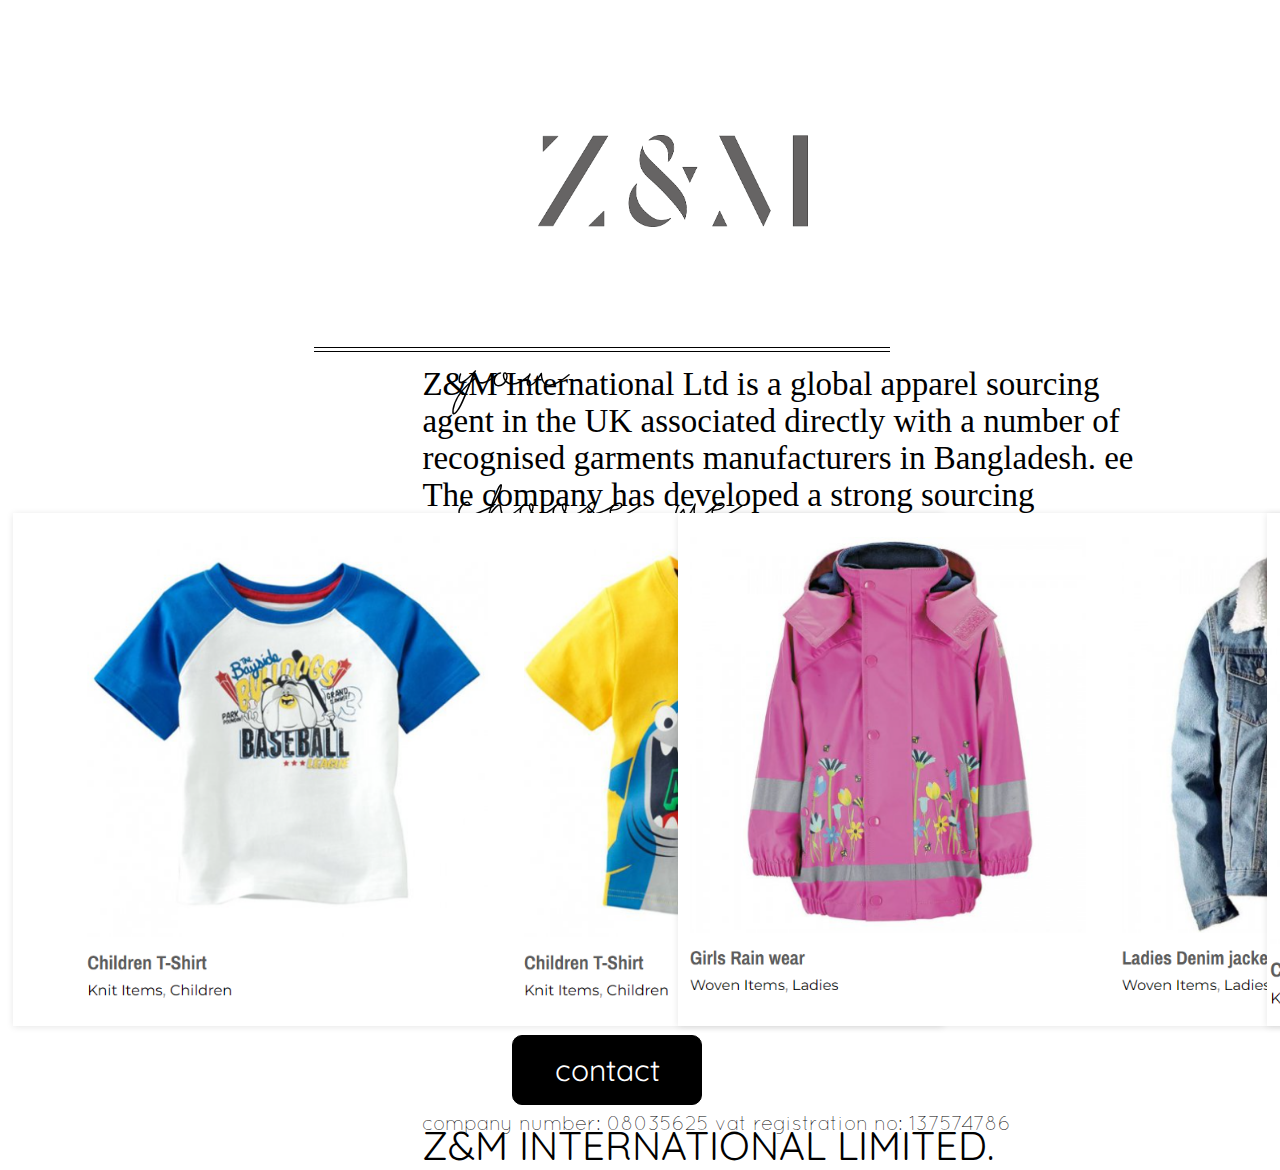
==== index.html @ a21a1299 "Update index.html" ====
<html>
<head>
    <meta charset='utf-8'>
    <meta http-equiv='X-UA-Compatible' content='IE=edge'>
    <meta name='viewport' content='width=device-width, initial-scale=1'>
    <link rel='stylesheet' type='text/css' media='screen' href='/main.css'>
    <title>Z&M</title>
    <script src="https://smtpjs.com/v3/smtp.js"></script>
    <script src='/main.js'></script>
    <link rel="stylesheet" type="text/css" href="/bootstrap.min.css">
</head>
<body onload="carouselScroll();">
    <img class="logo" src="/logo.png" style="width: 270px; top: 15vh; position: absolute; left: 42vw; right: 42vw;"/>
    <p id="header_text">you choose...we source</p>
    <!--<p id="design_symbols">❊❊❊</p>-->
    <div class="underline_top"></div>
    <div class="underline_bottom"></div>
    <button id="contact_button" class="contact-us__button" onclick="onclick_contact_us_button();">contact</button>
    <button class="gallery__button">Gallery</button>
    <pre class="caption">
Z&M International Ltd is a global apparel sourcing
agent in the UK associated directly with a number of 
recognised garments manufacturers in Bangladesh. ee
The company has developed a strong sourcing 
network in producing quality garments of various 
kinds. All of our factories are certified with ISO9001, 
Wrap, BSCI and Oeko Tex.</pre>
    <div style="position: absolute; width: 100vw; height: 70vh; background-color: rgba(0, 0, 0, 0); bottom: -27vh; left: 0px; z-index: 10; transform: rotateY(0);" id="invisible_event_listener"></div>
    <div id="parent_divider" style="width: fit-content; height: fit-content; background-color: transparent;">
    <img class="img1" id="_1" src="/c1.png"/>
    <img class="img2" id="_2" src="/L2.png"/>
    <img class="img3" id="_3" src="/c2.png"/>
    <img class="img4" id="_4" src="/c3.png"/>
    <img class="img5" id="_5" src="/01.png"/>
    <img class="img6" id="_6" src="/02.png"/>
</div>
<!--<div onclick="resume_the_carousel();" style="left: 60vw; top: 78.3vh; position: relative; width: 100px; height: 100px;">
<svg class="bi-play" xmlns="http://www.w3.org/2000/svg" width="16" height="16" fill="currentColor" class="bi bi-play" viewBox="0 0 16 16">
    <path d="M10.804 8 5 4.633v6.734L10.804 8zm.792-.696a.802.802 0 0 1 0 1.392l-6.363 3.692C4.713 12.69 4 12.345 4 11.692V4.308c0-.653.713-.998 1.233-.696l6.363 3.692z"/>
  </svg>
</div>-->
<div onclick="stop_the_carousel();" style="left: 40vw; top: 64vh; position: relative; width: 100px; height: 100px;">
  <svg class="bi-stop" xmlns="http://www.w3.org/2000/svg" width="16" height="16" fill="currentColor" viewBox="0 0 16 16">
    <path d="M0 12V4a2 2 0 0 1 2-2h12a2 2 0 0 1 2 2v8a2 2 0 0 1-2 2H2a2 2 0 0 1-2-2zm6.5-7A1.5 1.5 0 0 0 5 6.5v3A1.5 1.5 0 0 0 6.5 11h3A1.5 1.5 0 0 0 11 9.5v-3A1.5 1.5 0 0 0 9.5 5h-3z"/>
  </svg>
</div>
<pre id="footer"><span style="font-family: 'Quicksand';">Z&M INTERNATIONAL LIMITED.</span>
</pre>
<span id="second_span">company number: 08035625 vat registration no: 137574786</span>
<!--<dialog id="query_dialog" open>
    <p id="dialog_title">Send us a query!</p>
</dialog>-->
</body>
</html>
---- main.css ----
@font-face {
    font-family: 'Salonica';
    src: url("/salonica.ttf");
}

@font-face {
    font-family: 'Quicksand';
    src: url("/Quicksand-Regular.ttf");
}

@font-face {
    font-family: 'Quicksand Light';
    src: url("/quicksand_light.otf");
}


/*@media screen and (min-width: 2450px) and (max-width: 2560px) {*/
    body {
        overflow-x: hidden;
    }
    
    #header_text {
        position: absolute;
        font-family: 'Salonica';
        font-size: 120px;
        left: 36vw;
        right: 36vw;
        top: 21vh;
    }
    
    #design_symbols {
        position: absolute;
        font-size: 40px;
        top: 27vh;
        left: 46vw;
    }
    
    .caption {
        position: absolute;
        top: 37vh;
        font-size: 33px;
        width: 50vw;
        left: 33vw;
        right: 25vw;
        font-family: 'Calibri';
        font-weight: 300;
        text-align: left;
    }
    
    .img1 {
        position: absolute;
        height: 57vh;
        box-shadow: 0 1px 7px rgba(0, 0, 0, 0.1);
        top: 57vh;
        left: 1vw;
    }
    
    .img2 {
        position: absolute;
        height: 57vh;
        box-shadow: 0 1px 7px rgba(0, 0, 0, 0.1);
        top: 57vh;
        left: 53vw;
    }
    
    .img3 {
        position: absolute;
        height: 57vh;
        box-shadow: 0 1px 7px rgba(0, 0, 0, 0.1);
        top: 57vh;
        left: 99vw;
    }
    
    .img4 {
        position: absolute;
        height: 57vh;
        box-shadow: 0 1px 7px rgba(0, 0, 0, 0.1);
        top: 57vh;
        left: 148vw;
    }

    .img5 {
        position: absolute;
        height: 57vh;
        box-shadow: 0 1px 7px rgba(0, 0, 0, 0.1);
        top: 57vh;
        left: 195vw;
    }

    .img6 {
        position: absolute;
        height: 57vh;
        box-shadow: 0 1px 7px rgba(0, 0, 0, 0.1);
        top: 57vh;
        left: 242vw;
    }
    
    .underline_top {
        position: absolute;
        height: 0.5px;
        width: 45vw;
        background: black;
        left: 24.5vw;
        top: 38.5vh;
    }
    
    .underline_bottom {
        position: absolute;
        height: 0.5px;
        width: 45vw;
        background: black;
        left: 24.5vw;
        top: 39vh;
    }
    
    .contact-us__button {
        /*position: absolute;
        top: 10px;
        width: 190px;
        height: 70px;
        font-size: 30px;
        left: 17.1vw;
        top: 33vh;
        color: black;
        background: transparent;
        outline: none;
        border: solid black 0.25px;
        display: block;*/
        position: absolute;
        top: 115vh;
        z-index: 70;
        width: 190px;
        height: 70px;
        font-size: 30px;
        left: 40vw;
        /*display: none;
        opacity: 0;*/
        color: white;
        background: black;
        outline: none;
        border: solid black 0.25px;
        font-family: 'Quicksand';
        border-radius: 10px;
    }
    
    .gallery__button {
        position: absolute;
        top: 10px;
        width: 190px;
        height: 70px;
        font-size: 30px;
        right: 22.7vw;
        top: 33vh;
        color: black;
        background: transparent;
        outline: none;
        border: solid black 0.25px;
        display: none;
    }
    
    #query_dialog {
        position: absolute;
        width: 50vw;
        height: 30vh;
        background-color: white;
        border: none;
        outline: none;
        box-shadow: 0 3px 10px rgba(0, 0, 0, 0.1);
        font-family: 'Calibri';
    }
    
    #dialog_title {
        position: absolute;
        font-size: 40px;
        left: 530px;
        top: 1px;
    }
    
    #main_contact_title {
        position: absolute;
        top: 10px;
        left: 20vw;
        font-size: 30px;
        font-family: 'Quicksand';
    }
    
    #query_container {
        position: absolute;
        width: 27vw;
        height: 78vh;
        background-color: white;
        border: solid 0.25px black;
        top: 7vh;
        left: 20vw;
        font-family: 'Quicksand';
    }
    
    .name_input_field {
        position: absolute;
        height: 40px;
        width: 13vw;
        top: 27px;
        left: 10vw;
        font-size: 18px;
        font-family: 'Quicksand';
        /*font-family: 'Calibri';*/
    }
    
    #name_label {
        position: absolute;
        font-size: 21px;
        top: 33px;
        left: 1.8vw;
        /*font-family: 'Calibri';*/
    }
    
    .email_input_field {
        position: absolute;
        height: 40px;
        width: 13vw;
        top: 107px;
        left: 10vw;
        font-size: 18px;
        font-family: 'Quicksand';
        /*font-family: 'Calibri';*/
    }
    
    #email_label {
        position: absolute;
        font-size: 21px;
        top: 113px;
        left: 1.8vw;
        /*font-family: 'Calibri';*/
    }
    
    .phone_input_field {
        position: absolute;
        height: 40px;
        width: 13vw;
        top: 197px;
        left: 10vw;
        font-size: 18px;
        font-family: 'Quicksand';
        /*font-family: 'Calibri';*/
    }
    
    #phone_label {
        position: absolute;
        font-size: 21px;
        top: 203px;
        left: 1.8vw;
        /*font-family: 'Calibri';*/
    }
    
    #your_message_label {
        position: absolute;
        top: 300px;
        font-size: 21px;
        left: 1.8vw;
    }
    
    .message_box {
        position: absolute;
        top: 350px;
        width: 21.3vw;
        left: 1.8vw;
        height: 40vh;
        font-size: 20px;
        font-family: 'Quicksand';
    }
    
    #submit_button {
        position: absolute;
        background: black;
        color: white;
        font-size: 18px;
        width: 120px;
        height: 40px;
        border: solid .25px rgb(78, 78, 78);
        bottom: 25px;
        right: 25px;
        font-family: 'Quicksand';
        transition: all 1s;
    }

    .bi-stop {
        position: absolute;
        scale: 3;
        display: none;
        /*left: 40vw;
        top: 78vh;*/
    }

    #footer {
        position: absolute; font-size: 40px; top: 120vh; font-family: 'Quicksand Light'; left: 33vw; color: black; text-align: center; width: fit-content;
    }

    #second_span {
        position: absolute; font-size: 20px; top: 124vh; font-family: 'Quicksand Light'; left: 33vw; color: black; text-align: center; width: fit-content;
    }
/*}*/

::-webkit-scrollbar {
    display: block;
    width: 10px;
}

::-webkit-scrollbar-track {
    background-color: rgb(255, 255, 255);
}

::-webkit-scrollbar-thumb {
    background-color: grey;
    border-radius: 40px;
    box-shadow: 0 2.7px 5px rgba(0, 0, 0, 0.4); 
    width: 7px;
}

@media screen and (min-width: 1400px) and (max-width: 1650px) {
    #parent_divider {
        position: absolute;
        top: 20vh;
    }

    body {
        background-color: white;
    }

    .contact-us__button {
        position: absolute;
        top: 10px;
        width: 200px;
        height: 70px;
        font-size: 30px;
        left: 12.4vw;
        top: 30.3vh;
        color: black;
        background: transparent;
        outline: none;
        border: solid black 0.25px;
        display: block;
    }
    
    .gallery__button {
        position: absolute;
        top: 10px;
        width: 200px;
        height: 70px;
        font-size: 30px;
        right: 18.4vw;
        top: 30.3vh;
        color: black;
        background: transparent;
        outline: none;
        border: solid black 0.25px;
        display: block;
    }
}

@media screen and (min-width: 270px) and (max-width: 420px) {
    body {
        position: fixed;
    }
    
    .logo {
        position: sticky;
        /*right: 300px;*/
        right: 3vw;
        left: 0px;
        scale: 0.5;
        margin-top: -105px;
        margin-left: -120px;
    }

    #main_contact_title {
        position: absolute;
        top: 20px;
        left: 10vw;
        font-size: 20px;
        width: 5700px;
    }

    #query_container {
        position: absolute;
        width: 78vw;
        height: 78vh;
        background-color: white;
        border: solid 0.25px black;
        top: 7vh;
        left: 10vw;
        font-family: 'Quicksand';
    }

    #header_text {
        position: absolute;
        font-family: 'Salonica';
        font-size: 45px;
        /*left: 3vw;*/
        left: 15vw;
        /*right: 10vw;*/
        width: 100vw;
        top: 3vh;
    }

    .caption {
        position: absolute;
        top: 15vh;
        font-size: 15px;
        width: 100vw;
        height: 100vh;
        left: 1.8vw;
    }

    .underline_top {
        position: absolute;
        height: 0.5px;
        width: 90vw;
        background: black;
        left: 1.8vw;
        top: 15vh;
    }
    
    .underline_bottom {
        position: absolute;
        height: 0.5px;
        width: 90vw;
        background: black;
        left: 1.8vw;
        top: 38vh;
    }

    #parent_divider {
        position: absolute;
        width: 100vw;
        scale: 0.6;
        top: 6vh;
        animation-name: automaticScroll;
        animation-duration: 20s;
        animation-timing-function: linear;
        animation-fill-mode: forwards;
        animation-iteration-count: infinite;
    }

    .gallery__button {
        position: absolute;
        top: 10px;
        width: 200px;
        height: 70px;
        font-size: 30px;
        right: 18.4vw;
        top: 30.3vh;
        color: black;
        background: transparent;
        outline: none;
        border: solid black 0.25px;
        display: none;
    }

    .img1 {
        position: absolute;
        box-shadow: none;
        left: 1.8vw;
    }

    .img2 {
        position: absolute;
        box-shadow: none;
        left: 700px;
    }

    .img3 {
        position: absolute;
        box-shadow: none;
        /*display: none;*/
        left: 1400px;
    }

    .img4 {
        position: absolute;
        box-shadow: none;
        /*display: none;*/
        left: 2100px;
    }

    .img5 {
        position: absolute;
        box-shadow: none;
        /*display: none;*/
        left: 2800px;
    }

    .img6 {
        position: absolute;
        box-shadow: none;
        /*display: none;*/
        left: 3500px;
    }

    .contact-us__button {
        position: absolute;
        top: 76.5vh;
        z-index: 3;
        width: 100px;
        height: 35px;
        font-size: 23px;
        left: 1.8vw;
        /*display: none;
        opacity: 0;*/
        color: white;
        background: black;
        outline: none;
        border: solid black 0.25px;
        font-family: 'Quicksand';
        border-radius: 3px;
        /*display: block;*/
    }

    .bi-play {
        position: absolute;
        scale: 3;
        /*left: 60vw;
        top: 78vh;*/

    }

    .bi-stop {
        position: absolute;
        scale: 3;
        /*left: 40vw;
        top: 78vh;*/
        display: none;
    }
    
    /*.gallery__button {
        position: absolute;
        top: 10px;
        width: 200px;
        height: 70px;
        font-size: 30px;
        right: 18.4vw;
        top: 30.3vh;
        color: black;
        background: transparent;
        outline: none;
        border: solid black 0.25px;
        display: block;
    }*/

    .name_input_field {
        position: absolute;
        height: 40px;
        width: 42vw;
        top: 27px;
        left: 31vw;
        font-size: 14px;
        font-family: 'Quicksand';
        /*font-family: 'Calibri';*/
    }
    
    #name_label {
        position: absolute;
        font-size: 21px;
        top: 33px;
        left: 1.8vw;
        /*font-family: 'Calibri';*/
    }
    
    .email_input_field {
        position: absolute;
        height: 40px;
        width: 42vw;
        top: 107px;
        left: 31vw;
        font-size: 14px;
        font-family: 'Quicksand';
        /*font-family: 'Calibri';*/
    }
    
    #email_label {
        position: absolute;
        font-size: 21px;
        top: 113px;
        left: 1.8vw;
        /*font-family: 'Calibri';*/
    }
    
    .phone_input_field {
        position: absolute;
        height: 40px;
        width: 42vw;
        top: 197px;
        left: 31vw;
        font-size: 14px;
        font-family: 'Quicksand';
        /*font-family: 'Calibri';*/
    }
    
    #phone_label {
        position: absolute;
        font-size: 21px;
        top: 203px;
        left: 1.8vw;
        /*font-family: 'Calibri';*/
    }
    
    #your_message_label {
        position: absolute;
        top: 300px;
        font-size: 21px;
        left: 1.8vw;
    }
    
    .message_box {
        position: absolute;
        top: 350px;
        width: 71vw;
        left: 1.8vw;
        height: 16vh;
        font-size: 20px;
        font-family: 'Quicksand';
    }
    
    #submit_button {
        position: absolute;
        background: black;
        color: white;
        font-size: 15px;
        width: 85px;
        height: 40px;
        border: solid .25px rgb(78, 78, 78);
        bottom: 23px;
        right: 25px;
        font-family: 'Quicksand';
        transition: all 1s;
    }

    .logo-in-form {
        position: absolute;
        bottom: 23px;
        width: 25vw;
        left: 10px;
    }

    #notice {
    position: absolute; 
    font-size: 10px;
    top: 87vh;
    font-family: 'Quicksand Light'; 
    left: 10vw;     
    color: black; 
    text-align: center;
    margin-top: 0px;
    }
}

@keyframes imagesFlip {
    0% { transform: rotateY(0); }
    100% { transform: rotateY(180deg); }
}

@keyframes scrollBack {
    0% { transform: translateX(-100vw); }
    100% { transform: translateX(0); }
}

@keyframes automaticScroll {
    0% { transform: translate(0px); }
    50% { transform: translate(-980vw); }
    100% { transform: translate(0px); }
}
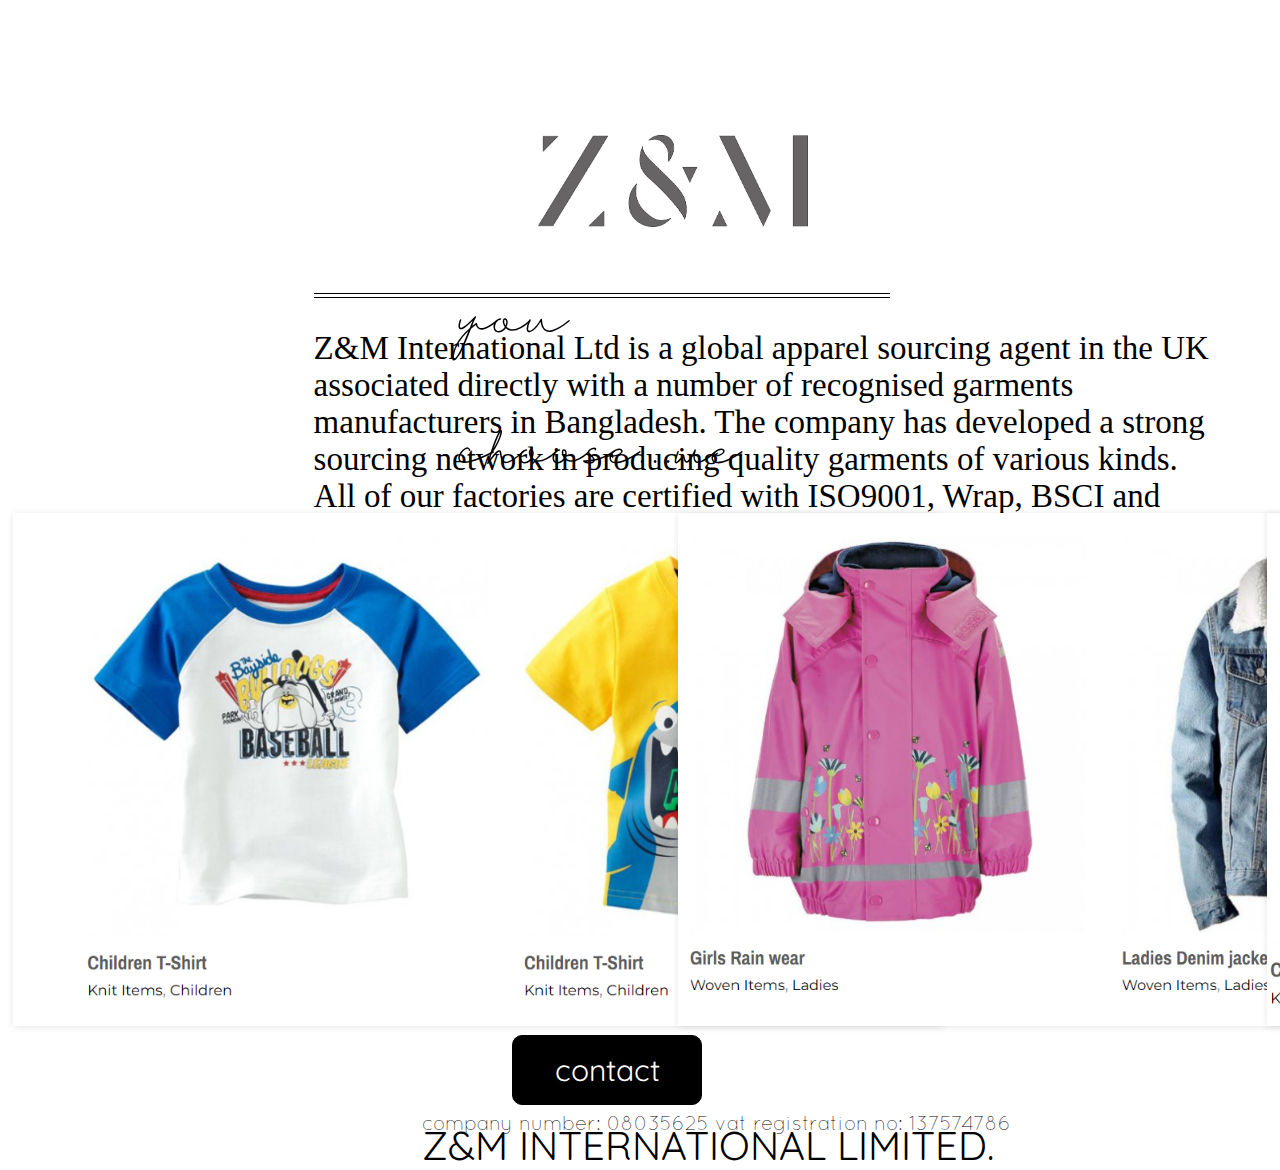
==== commit 095a6cb7: "Update index.html" ====
--- a/index.html
+++ b/index.html
@@ -17,14 +17,14 @@
     <div class="underline_bottom"></div>
     <button id="contact_button" class="contact-us__button" onclick="onclick_contact_us_button();">contact</button>
     <button class="gallery__button">Gallery</button>
-    <pre class="caption">
+    <p class="caption">
 Z&M International Ltd is a global apparel sourcing
 agent in the UK associated directly with a number of 
-recognised garments manufacturers in Bangladesh. ee
+recognised garments manufacturers in Bangladesh. 
 The company has developed a strong sourcing 
 network in producing quality garments of various 
 kinds. All of our factories are certified with ISO9001, 
-Wrap, BSCI and Oeko Tex.</pre>
+Wrap, BSCI and Oeko Tex.</p>
     <div style="position: absolute; width: 100vw; height: 70vh; background-color: rgba(0, 0, 0, 0); bottom: -27vh; left: 0px; z-index: 10; transform: rotateY(0);" id="invisible_event_listener"></div>
     <div id="parent_divider" style="width: fit-content; height: fit-content; background-color: transparent;">
     <img class="img1" id="_1" src="/c1.png"/>
--- a/main.css
+++ b/main.css
@@ -25,7 +25,7 @@
         font-size: 120px;
         left: 36vw;
         right: 36vw;
-        top: 21vh;
+        top: 15vh;
     }
     
     #design_symbols {
@@ -36,7 +36,7 @@
     }
     
     .caption {
-        position: absolute;
+        /*position: absolute;
         top: 37vh;
         font-size: 33px;
         width: 50vw;
@@ -44,6 +44,15 @@
         right: 25vw;
         font-family: 'Calibri';
         font-weight: 300;
+        text-align: left;*/
+        position: absolute;
+        top: 33vh;
+        font-size: 33px;
+        width: 70vw;
+        left: 24.5vw;
+        right: 25vw;
+        font-family: 'Calibri';
+        font-weight: 300;
         text-align: left;
     }
     
@@ -101,7 +110,7 @@
         width: 45vw;
         background: black;
         left: 24.5vw;
-        top: 38.5vh;
+        top: 32.5vh;
     }
     
     .underline_bottom {
@@ -110,7 +119,7 @@
         width: 45vw;
         background: black;
         left: 24.5vw;
-        top: 39vh;
+        top: 33vh;
     }
     
     .contact-us__button {
@@ -292,11 +301,11 @@
     }
 
     #footer {
-        position: absolute; font-size: 40px; top: 120vh; font-family: 'Quicksand Light'; left: 33vw; color: black; text-align: center; width: fit-content;
+        position: absolute; font-size: 40px; top: 120vh; font-family: 'Quicksand Light'; left: 33vw; color: black; text-align: center; width: fit-content; margin-bottom: 40px;
     }
 
     #second_span {
-        position: absolute; font-size: 20px; top: 124vh; font-family: 'Quicksand Light'; left: 33vw; color: black; text-align: center; width: fit-content;
+        position: absolute; font-size: 20px; top: 124vh; font-family: 'Quicksand Light'; left: 33vw; color: black; text-align: center; width: fit-content; margin-bottom: 178px;
     }
 /*}*/
 
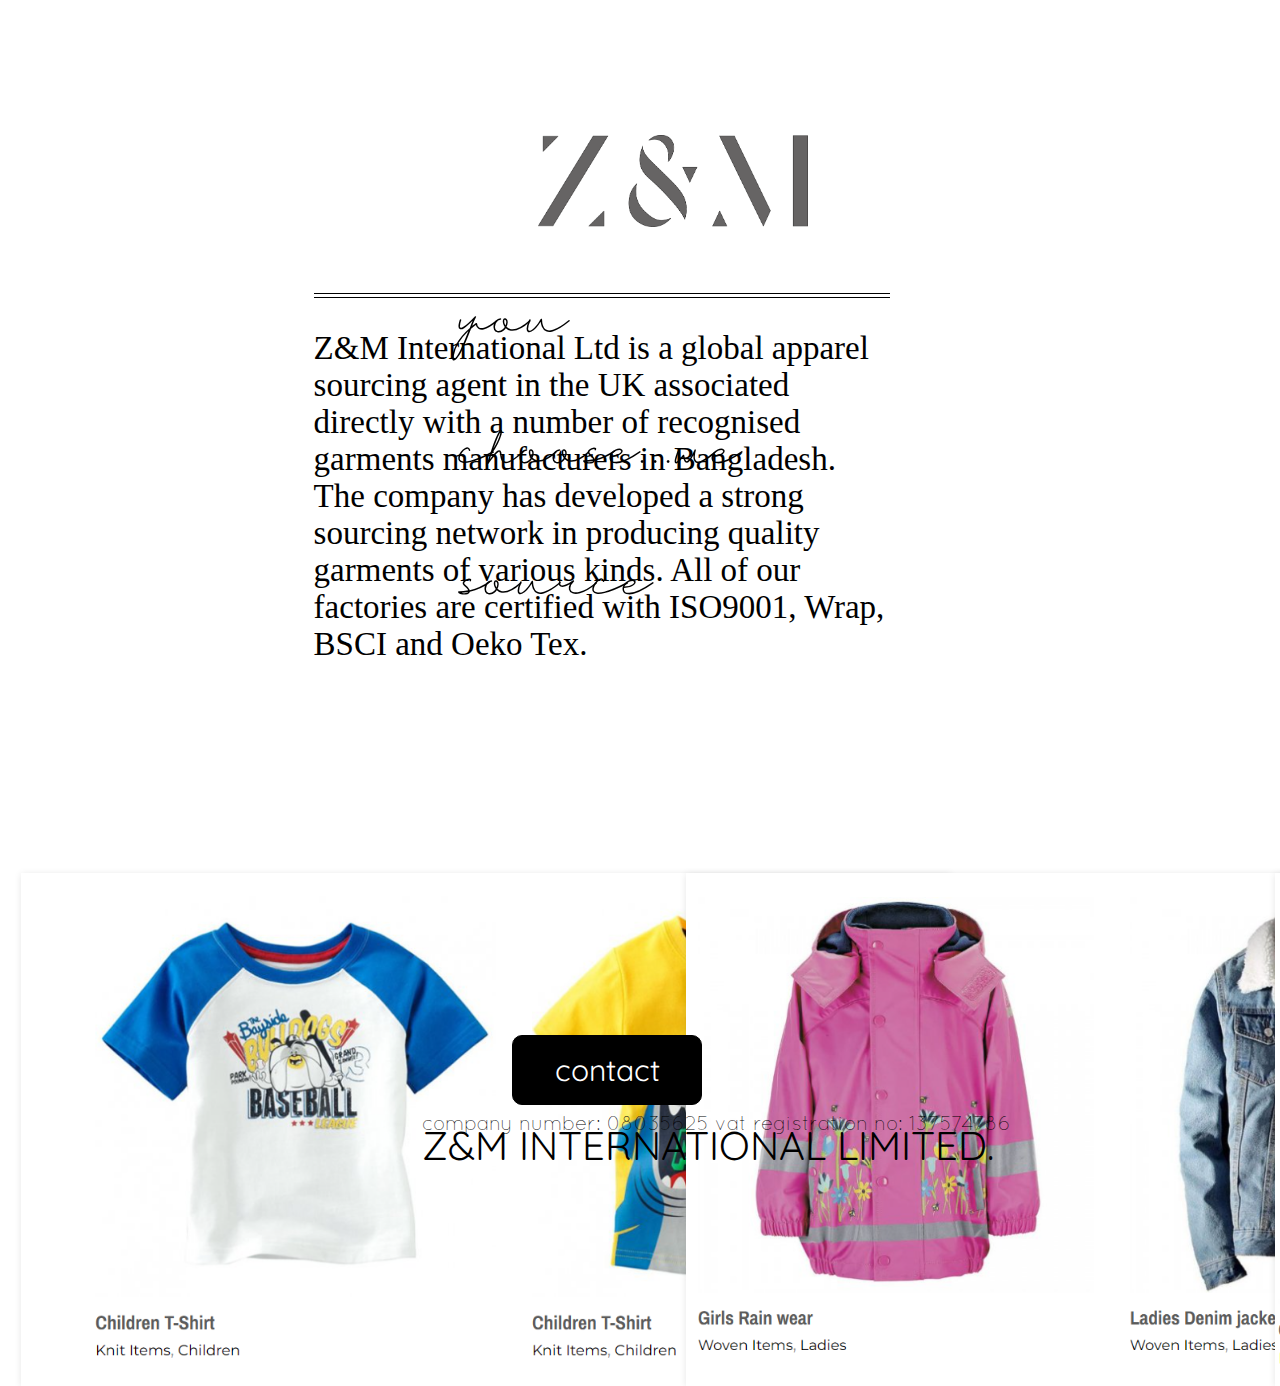
==== commit ac231e81: "Update index.html" ====
--- a/index.html
+++ b/index.html
@@ -26,7 +26,7 @@
 kinds. All of our factories are certified with ISO9001, 
 Wrap, BSCI and Oeko Tex.</p>
     <div style="position: absolute; width: 100vw; height: 70vh; background-color: rgba(0, 0, 0, 0); bottom: -27vh; left: 0px; z-index: 10; transform: rotateY(0);" id="invisible_event_listener"></div>
-    <div id="parent_divider" style="width: fit-content; height: fit-content; background-color: transparent;">
+    <div id="parent_divider" style="width: fit-content; height: fit-content; background-color: transparent; position: absolute; top: 40vh;">
     <img class="img1" id="_1" src="/c1.png"/>
     <img class="img2" id="_2" src="/L2.png"/>
     <img class="img3" id="_3" src="/c2.png"/>
--- a/main.css
+++ b/main.css
@@ -37,7 +37,7 @@
     
     .caption {
         /*position: absolute;
-        top: 37vh;
+        top: 31vh;
         font-size: 33px;
         width: 50vw;
         left: 33vw;
@@ -48,7 +48,7 @@
         position: absolute;
         top: 33vh;
         font-size: 33px;
-        width: 70vw;
+        width: 45vw;
         left: 24.5vw;
         right: 25vw;
         font-family: 'Calibri';
@@ -301,11 +301,11 @@
     }
 
     #footer {
-        position: absolute; font-size: 40px; top: 120vh; font-family: 'Quicksand Light'; left: 33vw; color: black; text-align: center; width: fit-content; margin-bottom: 40px;
+        position: absolute; font-size: 40px; top: 120vh; font-family: 'Quicksand Light'; left: 33vw; color: black; text-align: center; width: fit-content; margin-bottom: 270px;
     }
 
     #second_span {
-        position: absolute; font-size: 20px; top: 124vh; font-family: 'Quicksand Light'; left: 33vw; color: black; text-align: center; width: fit-content; margin-bottom: 178px;
+        position: absolute; font-size: 20px; top: 124vh; font-family: 'Quicksand Light'; left: 33vw; color: black; text-align: center; width: fit-content; margin-bottom: 48px;
     }
 /*}*/
 
@@ -415,7 +415,7 @@
         position: absolute;
         top: 15vh;
         font-size: 15px;
-        width: 100vw;
+        width: 90vw;
         height: 100vh;
         left: 1.8vw;
     }
@@ -660,6 +660,13 @@
     text-align: center;
     margin-top: 0px;
     }
+    #footer {
+        position: absolute; font-size: 10px; top: 81vh; font-family: 'Quicksand'; left: 33vw; color: black; text-align: center; font-weight: 700;
+    }
+
+    #second_span {
+        position: absolute; font-size: 8px; top: 85vh; font-family: 'Quicksand'; left: 16vw; color: black; text-align: center; width: 70vw;
+    }
 }
 
 @keyframes imagesFlip {
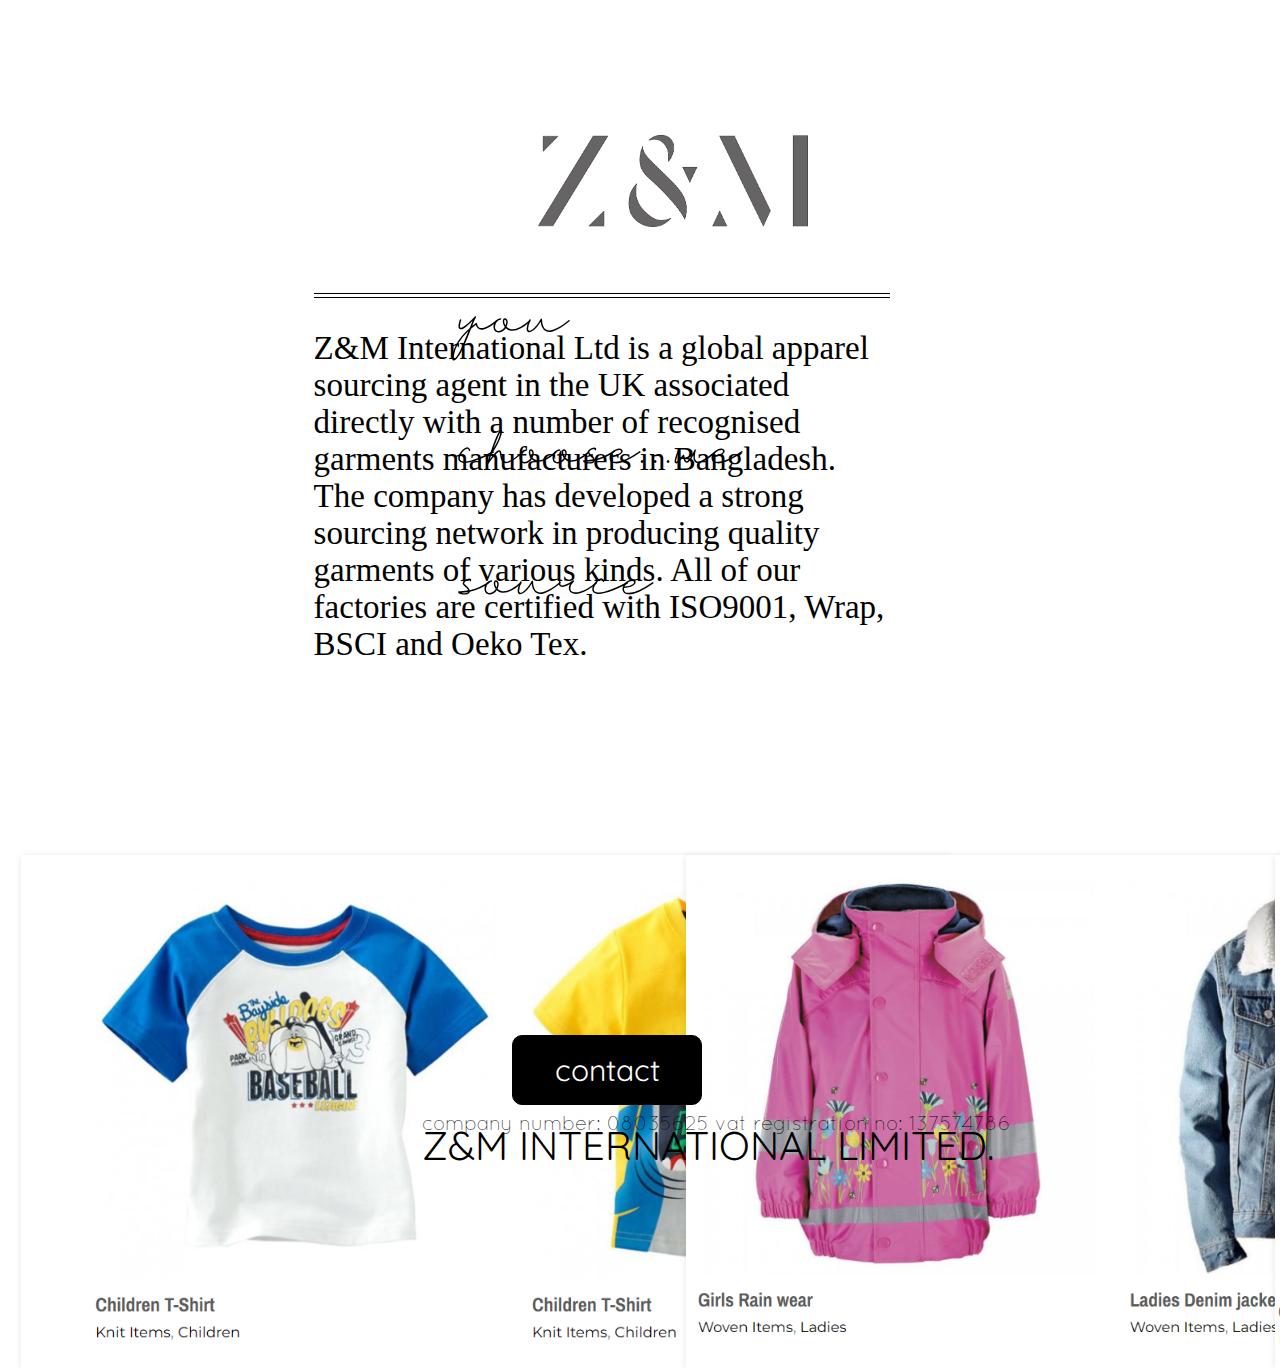
==== commit 1170044e: "Update index.html" ====
--- a/index.html
+++ b/index.html
@@ -26,7 +26,7 @@
 kinds. All of our factories are certified with ISO9001, 
 Wrap, BSCI and Oeko Tex.</p>
     <div style="position: absolute; width: 100vw; height: 70vh; background-color: rgba(0, 0, 0, 0); bottom: -27vh; left: 0px; z-index: 10; transform: rotateY(0);" id="invisible_event_listener"></div>
-    <div id="parent_divider" style="width: fit-content; height: fit-content; background-color: transparent; position: absolute; top: 40vh;">
+    <div id="parent_divider" style="width: fit-content; height: fit-content; background-color: transparent; position: absolute; top: 38vh;">
     <img class="img1" id="_1" src="/c1.png"/>
     <img class="img2" id="_2" src="/L2.png"/>
     <img class="img3" id="_3" src="/c2.png"/>
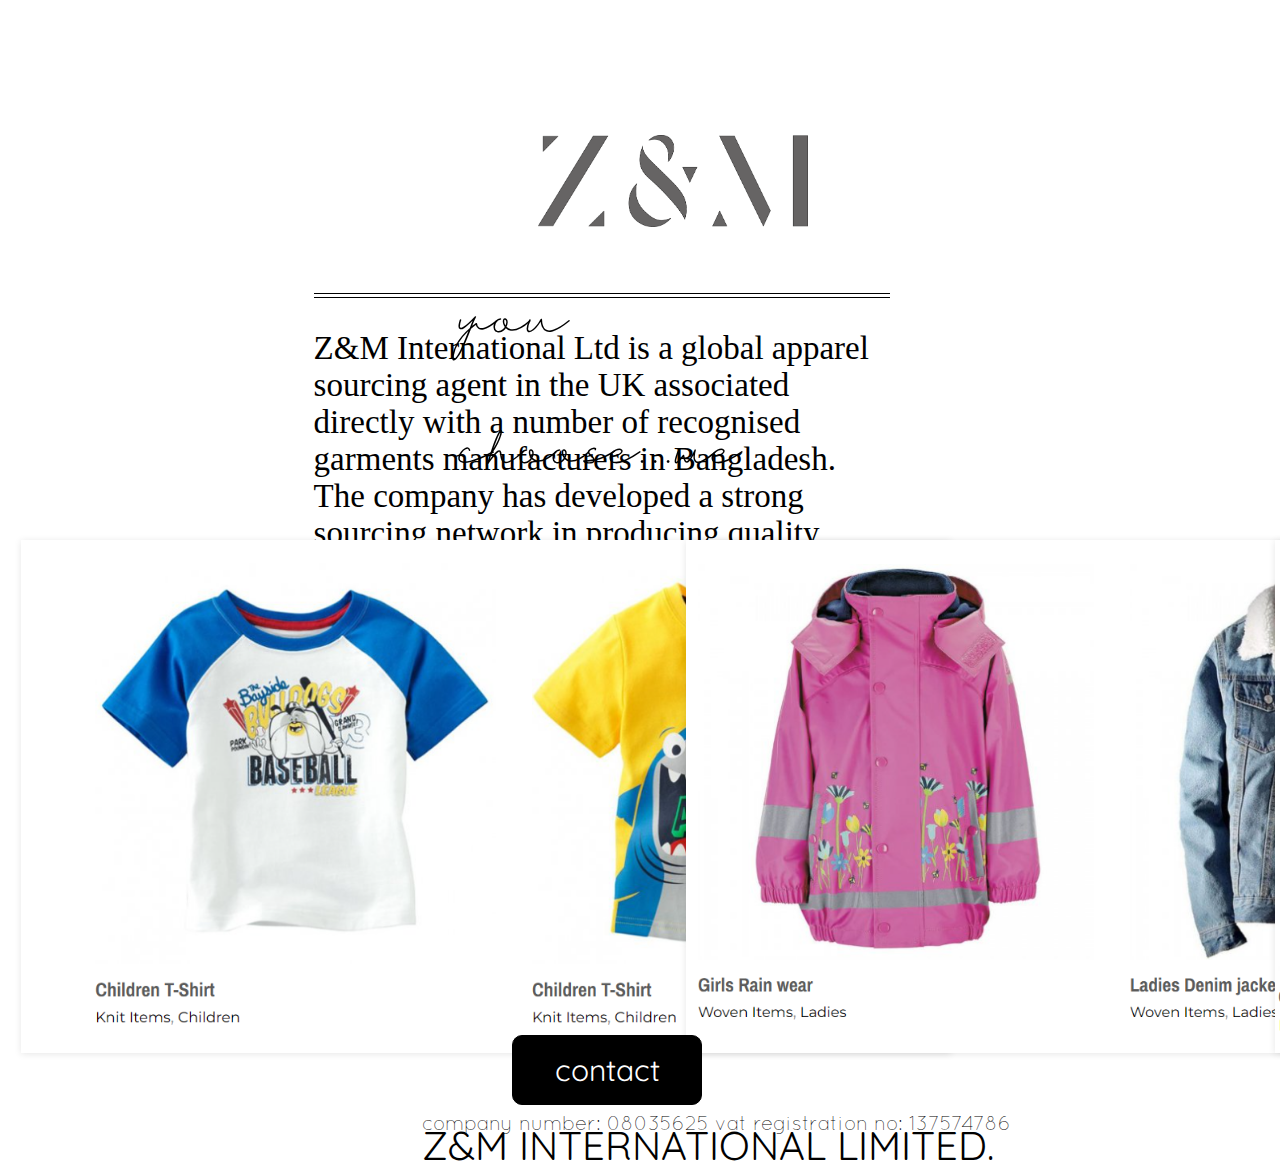
==== commit c9ca569c: "Update index.html" ====
--- a/index.html
+++ b/index.html
@@ -26,7 +26,7 @@
 kinds. All of our factories are certified with ISO9001, 
 Wrap, BSCI and Oeko Tex.</p>
     <div style="position: absolute; width: 100vw; height: 70vh; background-color: rgba(0, 0, 0, 0); bottom: -27vh; left: 0px; z-index: 10; transform: rotateY(0);" id="invisible_event_listener"></div>
-    <div id="parent_divider" style="width: fit-content; height: fit-content; background-color: transparent; position: absolute; top: 38vh;">
+    <div id="parent_divider" style="width: fit-content; height: fit-content; background-color: transparent; position: absolute; top: 3vh;">
     <img class="img1" id="_1" src="/c1.png"/>
     <img class="img2" id="_2" src="/L2.png"/>
     <img class="img3" id="_3" src="/c2.png"/>
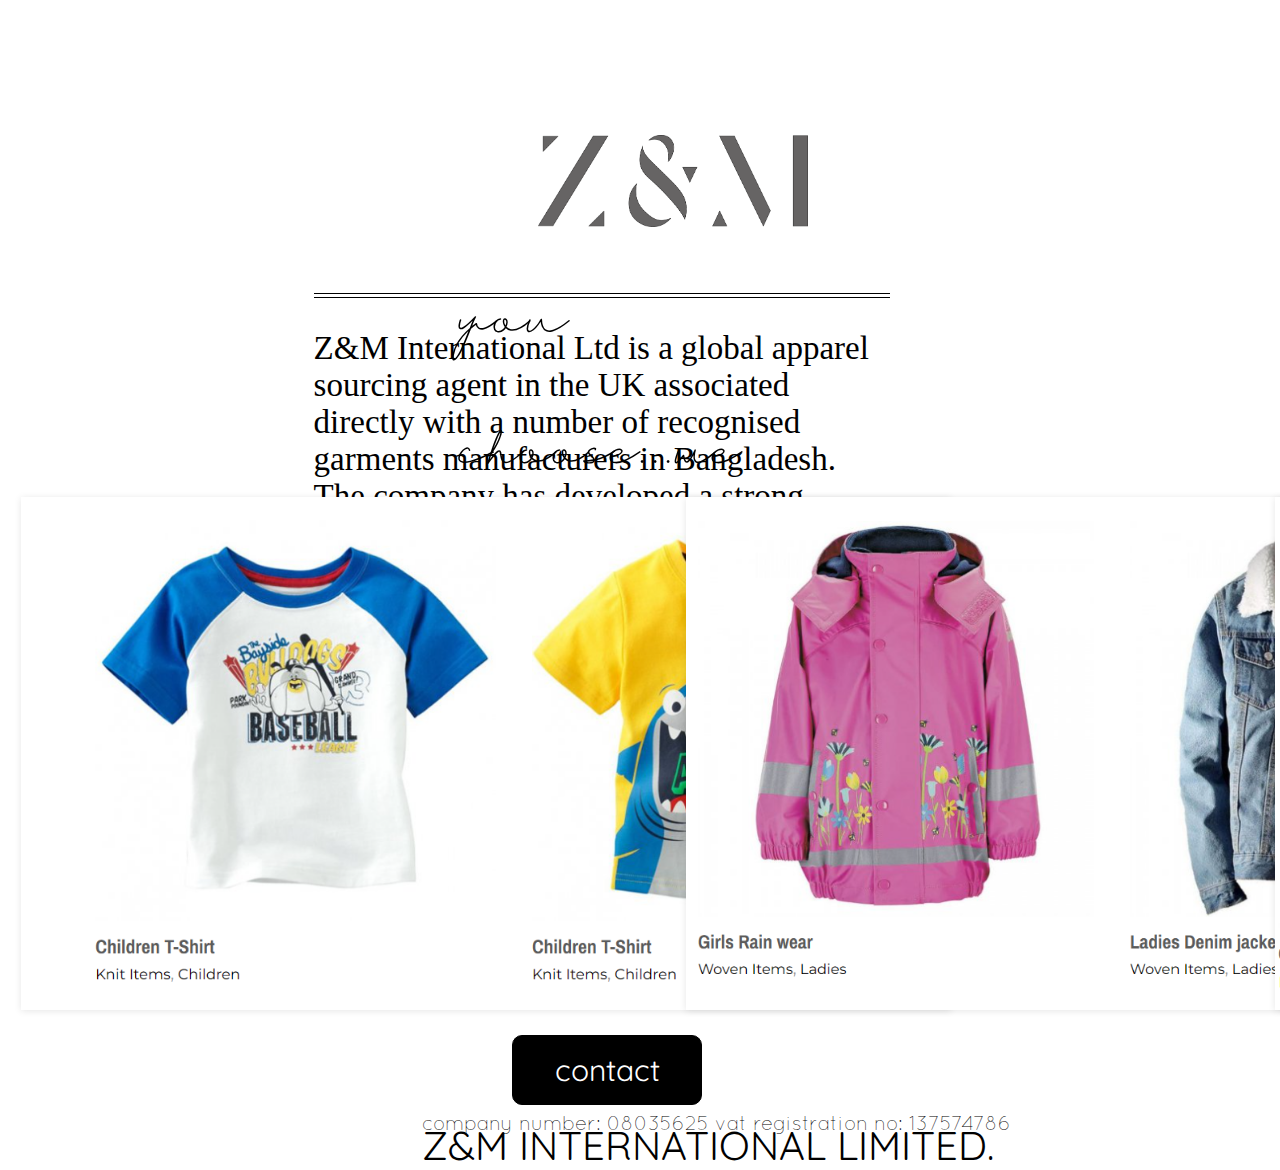
==== commit a46f4c98: "Update index.html" ====
--- a/index.html
+++ b/index.html
@@ -26,7 +26,7 @@
 kinds. All of our factories are certified with ISO9001, 
 Wrap, BSCI and Oeko Tex.</p>
     <div style="position: absolute; width: 100vw; height: 70vh; background-color: rgba(0, 0, 0, 0); bottom: -27vh; left: 0px; z-index: 10; transform: rotateY(0);" id="invisible_event_listener"></div>
-    <div id="parent_divider" style="width: fit-content; height: fit-content; background-color: transparent; position: absolute; top: 3vh;">
+    <div id="parent_divider" style="width: fit-content; height: fit-content; background-color: transparent; position: absolute; top: -1.8vh;">
     <img class="img1" id="_1" src="/c1.png"/>
     <img class="img2" id="_2" src="/L2.png"/>
     <img class="img3" id="_3" src="/c2.png"/>
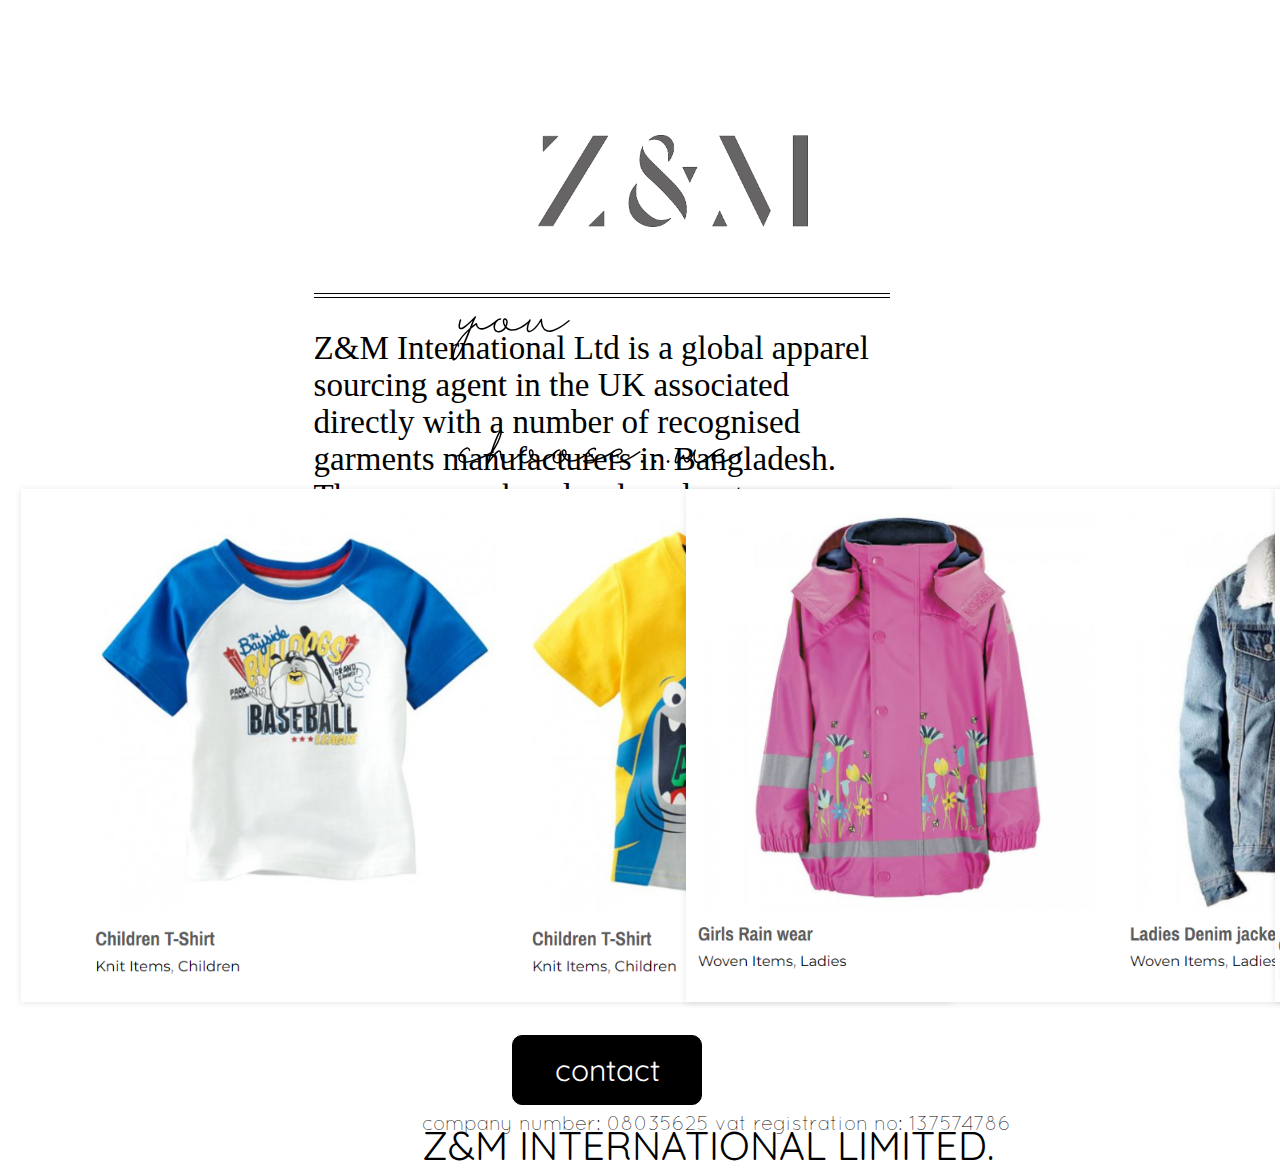
==== commit 6a0f771c: "Update index.html" ====
--- a/index.html
+++ b/index.html
@@ -26,7 +26,7 @@
 kinds. All of our factories are certified with ISO9001, 
 Wrap, BSCI and Oeko Tex.</p>
     <div style="position: absolute; width: 100vw; height: 70vh; background-color: rgba(0, 0, 0, 0); bottom: -27vh; left: 0px; z-index: 10; transform: rotateY(0);" id="invisible_event_listener"></div>
-    <div id="parent_divider" style="width: fit-content; height: fit-content; background-color: transparent; position: absolute; top: -1.8vh;">
+    <div id="parent_divider" style="width: fit-content; height: fit-content; background-color: transparent; position: absolute; top: -2.7vh;">
     <img class="img1" id="_1" src="/c1.png"/>
     <img class="img2" id="_2" src="/L2.png"/>
     <img class="img3" id="_3" src="/c2.png"/>
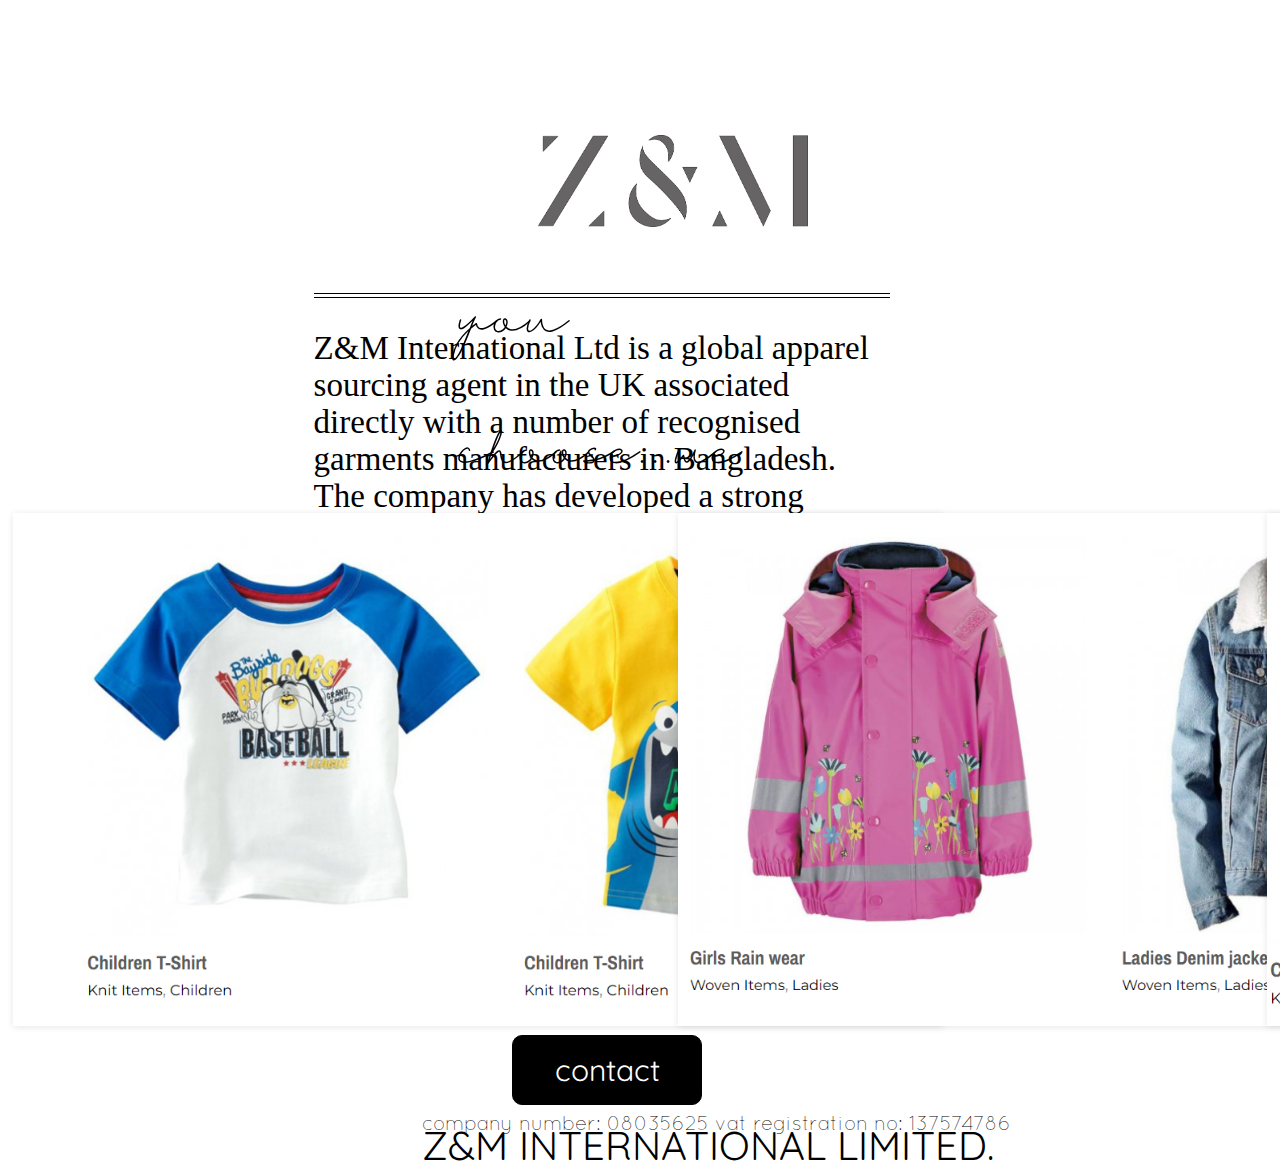
==== commit cf05348d: "Update index.html" ====
--- a/index.html
+++ b/index.html
@@ -26,7 +26,7 @@
 kinds. All of our factories are certified with ISO9001, 
 Wrap, BSCI and Oeko Tex.</p>
     <div style="position: absolute; width: 100vw; height: 70vh; background-color: rgba(0, 0, 0, 0); bottom: -27vh; left: 0px; z-index: 10; transform: rotateY(0);" id="invisible_event_listener"></div>
-    <div id="parent_divider" style="width: fit-content; height: fit-content; background-color: transparent; position: absolute; top: -2.7vh;">
+    <div id="parent_divider" >
     <img class="img1" id="_1" src="/c1.png"/>
     <img class="img2" id="_2" src="/L2.png"/>
     <img class="img3" id="_3" src="/c2.png"/>
